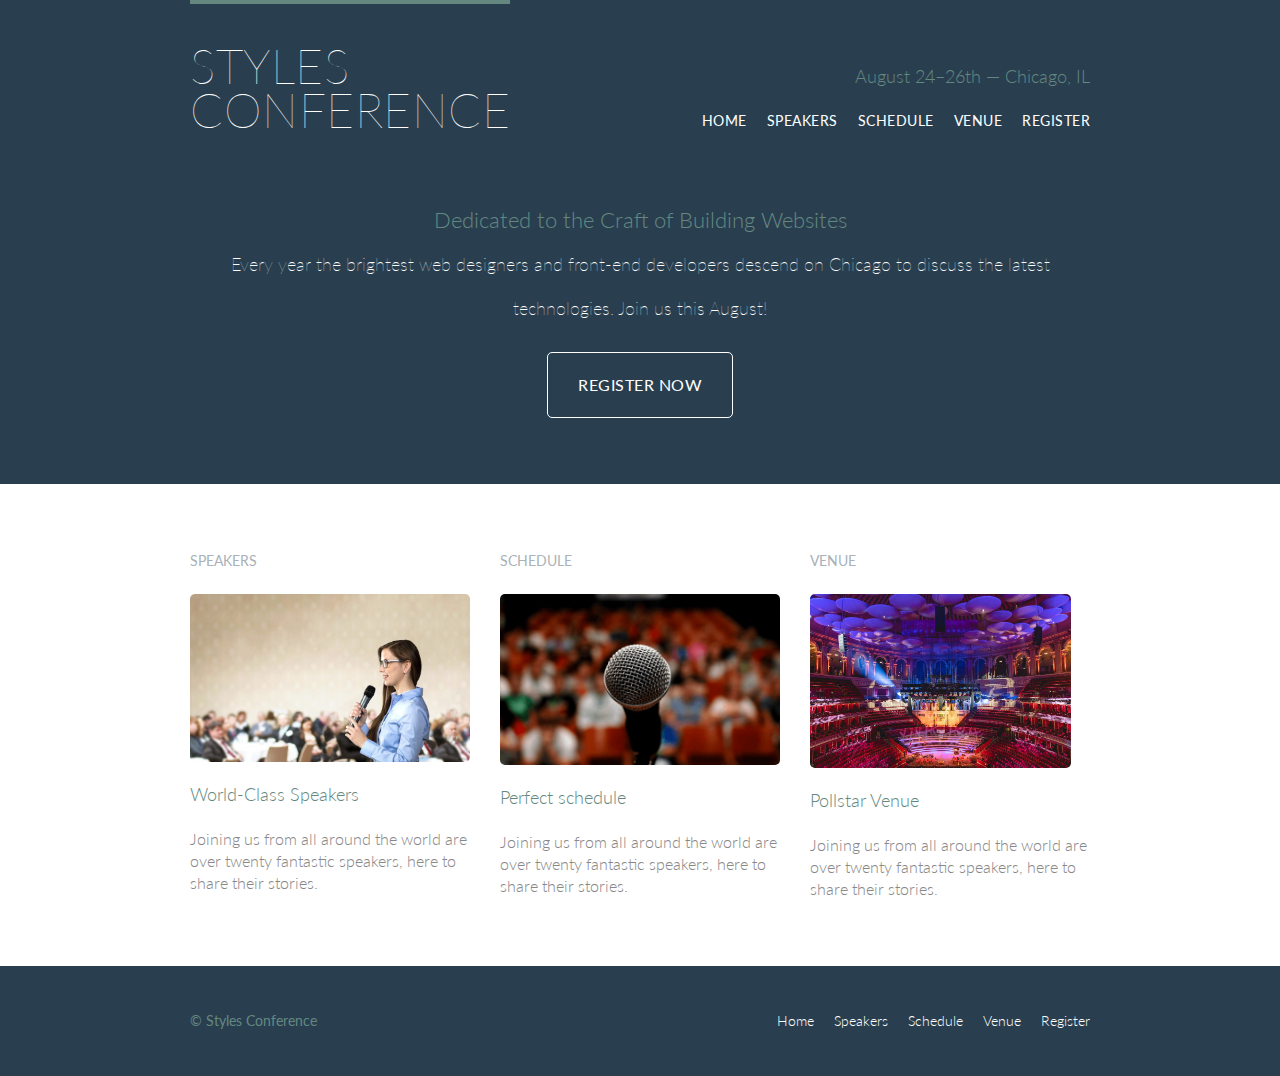
==== index.html @ 80333d84 "add initial files" ====
<!DOCTYPE html>
<html lang="en">
<head>
	<meta charset="utf-8">
	<title>Styles Conference</title>
	<link rel="stylesheet" href="http://fonts.googleapis.com/css?family=Lato:100,300,400">
	
	<link rel="stylesheet" href="assets/stylesheets/main.css">
	
	
</head>
<body>
	
		
	
	  <header class="primary-header container group">
        <h1 class="logo">
            <a href="index.html">Styles <br/> Conference</a>
        </h1>
        <h3 class="tagline">August 24&ndash;26th &mdash; Chicago, IL</h3>
        <nav class="nav primary-nav">
            <ul>
                <li><a href="index.html">Home</a></li><!--
             --><li><a href="speakers.html">Speakers</a></li><!--
             --><li><a href="schedule.html">Schedule</a></li><!--
             --><li><a href="venue.html">Venue</a></li><!--
             --><li><a href="register.html">Register</a></li>
            </ul>
        </nav>
    </header>
    <section class="hero container">
        <h2>Dedicated to the Craft of Building Websites</h2>
        <p>Every year the brightest web designers and front-end developers descend on Chicago to discuss the latest technologies. Join us this August!</p>
        <a href="register.html" class="btn btn-alt">Register Now</a>
    </section>
    
    	
    
    <section class="row">
    	<div class="grid">
  
  <!-- Speakers -->
  
            <section class="teaser col-1-3">
                <h5>Speakers</h5>
                <a href="speakers.html">
                    <img src="assets/images/home/speakers.jpg" alt="Professional Speaker">
                    <h3>World-Class Speakers</h3>
                </a>
                <p>Joining us from all around the world are over twenty fantastic speakers, here to share their stories.</p>
            </section><!--
  
  Schedule
  
         --><section class="teaser col-1-3">
        	    <a href="schedule.html">
                    <h5>Schedule</h5>
                    <img src="assets/images/home/schedule.png" alt="gallery">
                    <h3>Perfect schedule</h3>
                </a>
                <p>Joining us from all around the world are over twenty fantastic speakers, here to share their stories.</p>
            </section><!--
  
  Venue
  
         --><section class="teaser col-1-3">
        	    <a href="venue.html">
                    <h5>Venue</h5>
                    <img src="assets/images/home/pollstar.jpg" width="260.97px" alt="Venue">
                    <h3>Pollstar Venue</h3>
                </a>
                <p>Joining us from all around the world are over twenty fantastic speakers, here to share their stories.</p>
            </section>
        </div>
    </section>
    
    <footer class="primary-footer container group">
        <small>&copy; Styles Conference</small>
        <nav class="nav">
            <ul>
                <li><a href="index.html">Home</a></li><!--
             --><li><a href="speakers.html">Speakers</a></li><!--
             --><li><a href="schedule.html">Schedule</a></li><!--
             --><li><a href="venue.html">Venue</a></li><!--
             --><li><a href="register.html">Register</a></li>
            </ul>
        </nav>

    </footer>







    


</body>
</html>
---- assets/stylesheets/main.css ----
/* http://meyerweb.com/eric/tools/css/reset/ 
   v2.0 | 20110126
   License: none (public domain)
*/

html, body, div, span, applet, object, iframe,
h1, h2, h3, h4, h5, h6, p, blockquote, pre,
a, abbr, acronym, address, big, cite, code,
del, dfn, em, img, ins, kbd, q, s, samp,
small, strike, strong, sub, sup, tt, var,
b, u, i, center,
dl, dt, dd, ol, ul, li,
fieldset, form, label, legend,
table, caption, tbody, tfoot, thead, tr, th, td,
article, aside, canvas, details, embed, 
figure, figcaption, footer, header, hgroup, 
menu, nav, output, ruby, section, summary,
time, mark, audio, video {
  margin: 0;
  padding: 0;
  border: 0;
  font-size: 100%;
  font: inherit;
  vertical-align: baseline;
}
/* HTML5 display-role reset for older browsers */
article, aside, details, figcaption, figure, 
footer, header, hgroup, menu, nav, section {
  display: block;
}
body {
  line-height: 1;
}
ol, ul {
  list-style: none;
}
blockquote, q {
  quotes: none;
}
blockquote:before, blockquote:after,
q:before, q:after {
  content: '';
  content: none;
}
table {
  border-collapse: collapse;
  border-spacing: 0;
}

/*
  ========================================
  Custom styles
  ========================================
*/
body {
  color: #888;
  font: 300 16px/22px "Open Sans", "Helvetica Neue", Helvetica, Arial, sans-serif;
}

/*
  ========================================
  Grid
  ========================================
*/

*,
*:before,
*:after {
  -webkit-box-sizing: border-box;
     -moz-box-sizing: border-box;
          box-sizing: border-box;
}
.container {
  margin: 0 auto;
  padding-left: 30px;
  padding-right: 30px;
  width: 960px;
}

/*
  ========================================
  Clearfix
  ========================================
*/
.group:before,
.group:after {
  content: "";
  display: table;
}
.group:after {
  clear: both;
}
.group {
  clear: both;
  *
  zoom: 1;
}

/*
  ========================================
  Rows
  ========================================
*/

.row,
.row-alt{
  min-width: 960px;
}
.row {
  background: #fff;
  padding: 66px 0 44px 0;
}
.row-alt {
   background: #cbe2c1;
   background: -webkit-linear-gradient(to right, #a1d3b0, #f6f1d3);
   background: -moz-linear-gradient(to right, #a1d3b0, #f6f1d3);
   background: linear-gradient(to right, #a1d3b0, #f6f1d3);
   padding: 44px 0 22px 0;
 }

/*
  ========================================
  Typography
  ========================================
*/

h1, h3, h4, h5, p {
  margin-bottom: 22px;
}
h1, h2, h3, h4 {
  color: #648880;
}
h1 {
  font-size: 36px;
  line-height: 44px;
}
h2 {
  font-size: 24px;
  line-height: 44px;
}
h3 {
  font-size: 110%;
}
h4 {
  font-size: 18px;
}
h5 {
  color: #a9b2b9;
  font-size: 14px;
  font-weight: 400;
  text-transform: uppercase;
}
strong {
  font-weight: 400;
}
cite, em {
  font-style: italic;
}
body {
  background: #293f50;
  color: #888;
  font: 300 16px/22px "Lato", "Open Sans", "Helvetica Neue", Helvetica, Arial, sans-serif;
}

/*
  ========================================
  Leads
  ========================================
*/

.lead {
  text-align: center;
}
.lead p {
  font-size: 21px;
  line-height: 33px;
}


/*
  ========================================
  Links
  ========================================
*/

a {
  color: #648880;
  text-decoration: none;
}
a:hover {
  color: #a9b2b9;
}
p a {
  border-bottom: 1px solid #dfe2e5;
}

.teaser a:hover h3 {
  color: #a9b2b9;
}
.primary-header a,
.primary-footer a {
  color: #fff;
}
.primary-header a:hover,
.primary-footer a:hover {
  color: #648880;
}

/*
  ========================================
  Buttons
  ========================================
*/

.btn {
  border-radius: 5px;
  color: #fff;
  cursor: pointer;
  display: inline-block;
  font-weight: 400;
  letter-spacing: .5px;
  margin: 0;
  text-transform: uppercase;
}
.btn-alt {
  border: 1px solid #fff;
  padding: 10px 30px;
}
.btn-alt:hover {
  background: #fff;
  color: #648880;
}
.btn-default {
  border: 0;
  background: #648880;
  padding: 11px 30px;
  font-size: 14px;
}
.btn-default:hover {
  background: #77a198;
}

/*
  ========================================
  Home
  ========================================
*/

.hero {
  color: #fff;
  line-height: 44px;
  padding: 22px 80px 66px 80px;
  text-align: center;
}

.hero h2 {
  font-size: 140%;
}
.hero p {
  font-size: 115%;
  font-weight: 100;
}
.teaser img {
  border-radius: 5px;
  display: block;
  margin-bottom: 22px;
  max-width: 100%
}


/*
  ========================================
  Primary header
  ========================================
*/

.logo {
  border-top: 4px solid #648880;
  float: left;
  font-size: 48px;
  font-weight: 100;
  letter-spacing: .5px;
  line-height: 44px;
  padding: 40px 0 22px 0;
  text-transform: uppercase;
}


.tagline{
  margin: 66px 0 22px 0;
  text-align: right;
}

/*
  ========================================
  Navigation
  ========================================
*/

.nav {
  text-align: right;
}
.nav li {
  display: inline-block;
  margin: 0 10px;
  vertical-align: top;
}
.nav li:last-child {
  margin-right: 0;
}


/*
  ========================================
  Primary navigation
  ========================================
*/

.primary-nav {
  font-size: 14px;
  font-weight: 400;
  letter-spacing: .5px;
  text-transform: uppercase;
}

/*
  ========================================
  Primary footer
  ========================================
*/

.primary-footer small {
  float: left;
  font-weight: 400;
}
.primary-footer {
  color: #648880;
  font-size: 14px;
  padding-bottom: 44px;
  padding-top: 44px;
}















/*
  ========================================
  Layouts
  ========================================
*/
.col-1-3 {
  width: 33.33%;
}
.col-2-3 {
  width: 66.66%;
}
.col-1-3,
.col-2-3 {
  display: inline-block;
  vertical-align: top;
}
.grid,
.col-1-3,
.col-2-3 {
  padding-left: 15px;
  padding-right: 15px;
}
.container,
.grid {
  margin: 0 auto;
  width: 960px;
}
.container {
  padding-left: 30px;
  padding-right: 30px;
}


/*
  ========================================
  Speakers
  ========================================
*/
  
.speaker-info {
  border: 1px solid #dfe2e5;
  border-radius: 5px;
  margin-top: 88px;
  padding-bottom: 22px;
  text-align: center;
}

.speaker {
  margin-bottom: 44px;
}
.speaker-info img {
  border-radius: 50%;
  height: 130px;
  margin: -66px 0 22px 0;
  vertical-align: top;
}

/*
  ========================================
  Venue
  ========================================
*/

.venue-theatre {
  margin-bottom: 66px;
}
.venue-hotel {
  margin-bottom: 22px;
}
.venue-map {
  height: 264px;
}

/*
  ========================================
  Register
  ========================================
*/

.why-attend {
  list-style: square;
  margin: 0 0 22px 30px;
}
form {
  margin-bottom: 22px;
}
input,
select,
textarea {
  font: 300 16px/22px "Lato", "Open Sans", "Helvetica Neue", Helvetica, Arial, sans-serif;
}

.register-group label {
  color: #648880;
  cursor: pointer;
  font-weight: 400;
}
.register-group input,
.register-group select,
.register-group textarea {
  border: 1px solid #c6c9cc;
  border-radius: 5px;
  color: #888;
  display: block;
  margin: 5px 0 27px 0;
  padding: 5px 8px;
}
.register-group input,
.register-group textarea {
  width: 100%;
}
.register-group select {
  height: 34px;
  width: 60px;
}
.register-group textarea {
  height: 78px;
}

/*
  ========================================
  Schedule
  ========================================
*/

table {
  margin-bottom: 44px;
  width: 100%;
}
table:last-child {
  margin-bottom: 0;
}
th,
td {
  padding-bottom: 22px;
  vertical-align: top;
}
th {
  padding-right: 45px;
  text-align: right;
  width: 20%;
}
td {
  width: 40%;
}
thead {
  line-height: 44px;
}
thead th {
  color: #648880;
  font-size: 24px;
}
tbody th {
  color: #a9b2b9;
  font-size: 14px;
  font-weight: 400;
  padding-top: 22px;
  text-transform: uppercase;
}
tbody td {
  border-top: 1px solid #dfe2e5;
  padding-top: 21px;
}
tbody td:first-of-type {
  padding-right: 15px;
}
tbody td:last-of-type {
  padding-left: 15px;
}
tbody td:only-of-type {
  padding-left: 0;
  padding-right: 0;
}
table a {
  color: #888;
}
table h4 {
  margin-bottom: 0;
}
.schedule-offset {
  color: #a9b2b9;
}
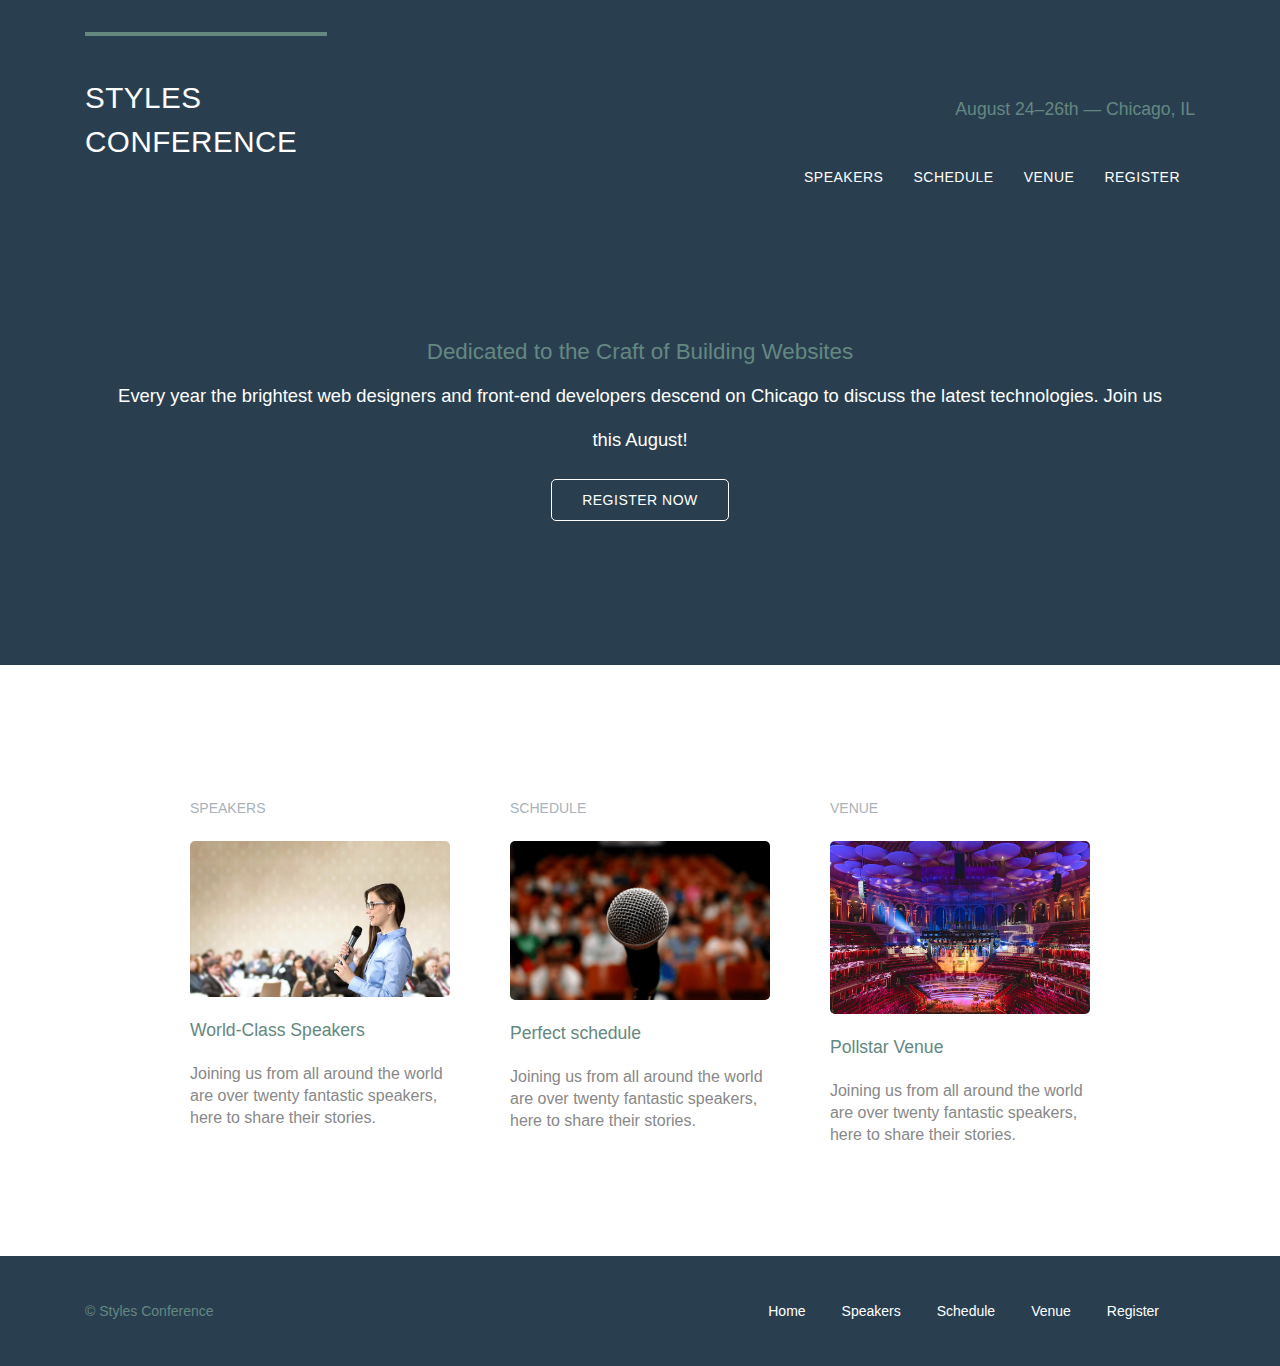
==== commit 3e86be95: "adding changed files" ====
--- a/index.html
+++ b/index.html
@@ -1,101 +1,156 @@
 <!DOCTYPE html>
+
 <html lang="en">
+
 <head>
-	<meta charset="utf-8">
-	<title>Styles Conference</title>
-	<link rel="stylesheet" href="http://fonts.googleapis.com/css?family=Lato:100,300,400">
-	
-	<link rel="stylesheet" href="assets/stylesheets/main.css">
-	
-	
+    <meta charset="UTF-8">
+    <meta name="viewport" content="width=device-width, initial-scale=1.0">
+    <title>Document</title>
+    <link rel="stylesheet" href="bootstrap.min.css">
+
+    <link rel="stylesheet" href="assets/stylesheets/style.css">
 </head>
+
 <body>
-	
-		
-	
-	  <header class="primary-header container group">
-        <h1 class="logo">
-            <a href="index.html">Styles <br/> Conference</a>
-        </h1>
-        <h3 class="tagline">August 24&ndash;26th &mdash; Chicago, IL</h3>
-        <nav class="nav primary-nav">
-            <ul>
-                <li><a href="index.html">Home</a></li><!--
-             --><li><a href="speakers.html">Speakers</a></li><!--
-             --><li><a href="schedule.html">Schedule</a></li><!--
-             --><li><a href="venue.html">Venue</a></li><!--
-             --><li><a href="register.html">Register</a></li>
-            </ul>
+    <header class="primary-header group">
+        <nav id="header-nav" class="navbar navbar-default">
+            <div class="container">
+                <div class="navbar-header">
+                    <h1 class="logo">
+                        <a href="index.html">Styles <br/> Conference</a>
+                    </h1>
+
+
+                    <button id="navbarToggle" type="button" class="navbar-toggle collapsed" data-toggle="collapse" data-target="#collapsable-nav" aria-expanded="false">
+                        <span class="sr-only">Toggle navigation</span>
+                        <span class="icon-bar"></span>
+                        <span class="icon-bar"></span>
+                        <span class="icon-bar"></span>
+                    </button>
+                </div>
+                <h3 class="tagline">August 24&ndash;26th &mdash; Chicago, IL</h3>
+
+                <nav id="collapsable-nav" class="collapse navbar-collapse primary-nav">
+                    <ul id="nav-list" class="nav navbar-nav navbar-right">
+                        <li id="navHomeButton" class="visible-xs">
+                            <a href="index.html">
+                            Home</a>
+                        </li>
+                        <li id="navMenuButton" ui-sref-active="active">
+                            <a class="nav-link" href="speakers.html">Speakers</a>
+                        </li>
+                        <li>
+                            <a class="nav-link" href="schedule.html">Schedule</a>
+                        </li>
+                        <li>
+                            <a class="nav-link" href="venue.html">Venue</a>
+                        </li>
+                        <li>
+                            <a class="nav-link" href="register.html">Register</a>
+
+                        </li>
+                    </ul>
+                    <!-- #nav-list -->
+                </nav>
+                <!-- .collapse .navbar-collapse -->
+            </div>
+            <!-- .container -->
         </nav>
+        <!-- #header-nav -->
     </header>
-    <section class="hero container">
-        <h2>Dedicated to the Craft of Building Websites</h2>
-        <p>Every year the brightest web designers and front-end developers descend on Chicago to discuss the latest technologies. Join us this August!</p>
-        <a href="register.html" class="btn btn-alt">Register Now</a>
-    </section>
-    
-    	
-    
-    <section class="row">
-    	<div class="grid">
-  
-  <!-- Speakers -->
-  
-            <section class="teaser col-1-3">
-                <h5>Speakers</h5>
-                <a href="speakers.html">
-                    <img src="assets/images/home/speakers.jpg" alt="Professional Speaker">
-                    <h3>World-Class Speakers</h3>
-                </a>
-                <p>Joining us from all around the world are over twenty fantastic speakers, here to share their stories.</p>
-            </section><!--
-  
-  Schedule
-  
-         --><section class="teaser col-1-3">
-        	    <a href="schedule.html">
-                    <h5>Schedule</h5>
-                    <img src="assets/images/home/schedule.png" alt="gallery">
-                    <h3>Perfect schedule</h3>
-                </a>
-                <p>Joining us from all around the world are over twenty fantastic speakers, here to share their stories.</p>
-            </section><!--
-  
-  Venue
-  
-         --><section class="teaser col-1-3">
-        	    <a href="venue.html">
-                    <h5>Venue</h5>
-                    <img src="assets/images/home/pollstar.jpg" width="260.97px" alt="Venue">
-                    <h3>Pollstar Venue</h3>
-                </a>
-                <p>Joining us from all around the world are over twenty fantastic speakers, here to share their stories.</p>
+
+    <div class="jumbotron jumbotron-fluid text-center">
+        <div class="container">
+            <section class="hero container">
+                <h2>Dedicated to the Craft of Building Websites</h2>
+                <p>Every year the brightest web designers and front-end developers descend on Chicago to discuss the latest technologies. Join us this August!</p>
+                <a href="register.html" class="btn btn-alt">Register Now</a>
             </section>
         </div>
+    </div>
+
+    <section class="row">
+        <div class="main-content">
+
+            <div class="row">
+
+
+                <div class="col-md-4">
+                    <div class="card mb-4 shadow-sm teaser">
+                        <h5>Speakers</h5>
+                        <a href="speakers.html">
+                            <img src="assets/images/home/speakers.jpg" alt="Professional Speaker">
+
+                        </a>
+
+
+                        <div class="card-body">
+                            <h3>World-Class Speakers</h3>
+                            <p>Joining us from all around the world are over twenty fantastic speakers, here to share their stories.</p>
+
+                        </div>
+                    </div>
+                </div>
+                <div class="col-md-4">
+                    <div class="card mb-4 shadow-sm teaser">
+                        <a href="schedule.html">
+                            <h5>Schedule</h5>
+                            <img src="assets/images/home/schedule.png" alt="gallery">
+
+                        </a>
+
+
+                        <div class="card-body">
+                            <h3>Perfect schedule</h3>
+                            <p>Joining us from all around the world are over twenty fantastic speakers, here to share their stories.</p>
+
+                        </div>
+                    </div>
+                </div>
+                <div class="col-md-4">
+                    <div class="teaser card mb-4 shadow-sm">
+                        <a href="venue.html">
+                            <h5>Venue</h5>
+                            <img src="assets/images/home/pollstar.jpg" alt="Venue">
+
+                        </a>
+
+
+                        <div class="card-body">
+                            <h3>Pollstar Venue</h3>
+                            <p>Joining us from all around the world are over twenty fantastic speakers, here to share their stories.</p>
+                        </div>
+                    </div>
+                </div>
+            </div>
+        </div>
+
     </section>
-    
+
     <footer class="primary-footer container group">
         <small>&copy; Styles Conference</small>
-        <nav class="nav">
+        <nav class="nav footer-nav">
             <ul>
-                <li><a href="index.html">Home</a></li><!--
-             --><li><a href="speakers.html">Speakers</a></li><!--
-             --><li><a href="schedule.html">Schedule</a></li><!--
-             --><li><a href="venue.html">Venue</a></li><!--
-             --><li><a href="register.html">Register</a></li>
+                <li><a href="index.html">Home</a></li>
+                <!--
+             -->
+                <li><a href="speakers.html">Speakers</a></li>
+                <!--
+             -->
+                <li><a href="schedule.html">Schedule</a></li>
+                <!--
+             -->
+                <li><a href="venue.html">Venue</a></li>
+                <!--
+             -->
+                <li><a href="register.html">Register</a></li>
             </ul>
         </nav>
 
     </footer>
-
-
-
-
-
-
-
-    
-
+    <script src="https://code.jquery.com/jquery-3.5.1.slim.min.js" integrity="sha384-DfXdz2htPH0lsSSs5nCTpuj/zy4C+OGpamoFVy38MVBnE+IbbVYUew+OrCXaRkfj" crossorigin="anonymous"></script>
+    <script src="https://cdn.jsdelivr.net/npm/bootstrap@4.6.0/dist/js/bootstrap.bundle.min.js" integrity="sha384-Piv4xVNRyMGpqkS2by6br4gNJ7DXjqk09RmUpJ8jgGtD7zP9yug3goQfGII0yAns" crossorigin="anonymous"></script>
 
 </body>
+
 </html>--- a/assets/stylesheets/style.css
+++ b/assets/stylesheets/style.css
@@ -0,0 +1,863 @@
+/* http://meyerweb.com/eric/tools/css/reset/ 
+   v2.0 | 20110126
+   License: none (public domain)
+*/
+
+html,
+body,
+div,
+span,
+applet,
+object,
+iframe,
+h1,
+h2,
+h3,
+h4,
+h5,
+h6,
+p,
+blockquote,
+pre,
+a,
+abbr,
+acronym,
+address,
+big,
+cite,
+code,
+del,
+dfn,
+em,
+img,
+ins,
+kbd,
+q,
+s,
+samp,
+small,
+strike,
+strong,
+sub,
+sup,
+tt,
+var,
+b,
+u,
+i,
+center,
+dl,
+dt,
+dd,
+ol,
+ul,
+li,
+fieldset,
+form,
+label,
+legend,
+table,
+caption,
+tbody,
+tfoot,
+thead,
+tr,
+th,
+td,
+article,
+aside,
+canvas,
+details,
+embed,
+figure,
+figcaption,
+footer,
+header,
+hgroup,
+menu,
+nav,
+output,
+ruby,
+section,
+summary,
+time,
+mark,
+audio,
+video {
+    margin: 0;
+    padding: 0;
+    border: 0;
+    font-size: 100%;
+    font: inherit;
+    vertical-align: baseline;
+}
+
+
+/* HTML5 display-role reset for older browsers */
+
+article,
+aside,
+details,
+figcaption,
+figure,
+footer,
+header,
+hgroup,
+menu,
+nav,
+section {
+    display: block;
+}
+
+body {
+    line-height: 1;
+}
+
+ol,
+ul {
+    list-style: none;
+}
+
+blockquote,
+q {
+    quotes: none;
+}
+
+blockquote:before,
+blockquote:after,
+q:before,
+q:after {
+    content: '';
+    content: none;
+}
+
+table {
+    border-collapse: collapse;
+    border-spacing: 0;
+}
+
+
+/*
+  ========================================
+  Custom styles
+  ========================================
+*/
+
+body {
+    color: #888;
+    font: 300 16px/22px "Open Sans", "Helvetica Neue", Helvetica, Arial, sans-serif;
+}
+
+
+/*
+  ========================================
+  Grid
+  ========================================
+*/
+
+*,
+*:before,
+*:after {
+    -webkit-box-sizing: border-box;
+    -moz-box-sizing: border-box;
+    box-sizing: border-box;
+}
+
+.container {
+    margin: 0 auto;
+    padding-left: 30px;
+    padding-right: 30px;
+}
+
+
+/*
+  ========================================
+  Rows
+  ========================================
+*/
+
+
+/* 
+.row-alt {
+    min-width: 960px;
+}  */
+
+.row {
+    background: #fff;
+    padding: 66px 0 44px 0;
+    margin-right: 0;
+    margin-left: 0;
+}
+
+.row-alt {
+    background: #cbe2c1;
+    background: -webkit-linear-gradient(to right, #a1d3b0, #f6f1d3);
+    background: -moz-linear-gradient(to right, #a1d3b0, #f6f1d3);
+    background: linear-gradient(to right, #a1d3b0, #f6f1d3);
+    padding: 44px 0 22px 0;
+}
+
+
+/*
+  ========================================
+  Clearfix
+  ========================================
+*/
+
+.group:before,
+.group:after {
+    content: "";
+    display: table;
+}
+
+.group:after {
+    clear: both;
+}
+
+.group {
+    clear: both;
+    * zoom: 1;
+}
+
+
+/*
+  ========================================
+  Typography
+  ========================================
+*/
+
+h1,
+h3,
+h4,
+h5,
+p {
+    margin-bottom: 22px;
+}
+
+h1,
+h2,
+h3,
+h4 {
+    color: #648880;
+}
+
+h1 {
+    font-size: 36px;
+    line-height: 44px;
+}
+
+h2 {
+    font-size: 24px;
+    line-height: 44px;
+}
+
+h3 {
+    font-size: 110%;
+}
+
+h4 {
+    font-size: 18px;
+}
+
+h5 {
+    color: #a9b2b9;
+    font-size: 14px;
+    font-weight: 400;
+    text-transform: uppercase;
+}
+
+strong {
+    font-weight: 400;
+}
+
+cite,
+em {
+    font-style: italic;
+}
+
+body {
+    background: #293f50;
+    color: #888;
+    font: 300 16px/22px "Lato", "Open Sans", "Helvetica Neue", Helvetica, Arial, sans-serif;
+}
+
+
+/*
+  ========================================
+  Leads
+  ========================================
+*/
+
+.lead {
+    text-align: center;
+}
+
+.lead p {
+    font-size: 21px;
+    line-height: 33px;
+}
+
+
+/*
+  ========================================
+  Links
+  ========================================
+*/
+
+a {
+    color: #648880;
+    text-decoration: none;
+}
+
+.logo a {
+    color: #fff;
+}
+
+a:hover {
+    color: #a9b2b9;
+}
+
+p a {
+    border-bottom: 1px solid #dfe2e5;
+}
+
+.teaser a:hover h3 {
+    color: #a9b2b9;
+}
+
+.primary-header .navbar-default .navbar-nav>li>a,
+.primary-footer a {
+    color: #fff;
+}
+
+.primary-header .navbar-default .navbar-nav>li>a:hover,
+.primary-footer a:hover {
+    color: #648880;
+}
+
+
+/*
+  ========================================
+  Buttons
+  ========================================
+*/
+
+.btn {
+    border-radius: 5px;
+    color: #fff;
+    cursor: pointer;
+    display: inline-block;
+    font-weight: 400;
+    letter-spacing: .5px;
+    margin: 0;
+    text-transform: uppercase;
+}
+
+.btn-alt {
+    border: 1px solid #fff;
+    padding: 10px 30px;
+}
+
+.btn-alt:hover {
+    background: #fff;
+    color: #648880;
+}
+
+.btn-default {
+    border: 0;
+    background: #648880;
+    padding: 11px 30px;
+    font-size: 14px;
+}
+
+.btn-default:hover {
+    background: #77a198;
+}
+
+button#navbarToggle {
+    /* color: white; */
+    background: blanchedalmond;
+}
+
+
+/*
+  ========================================
+  Home
+  ========================================
+*/
+
+.jumbotron {
+    background-color: #293f50;
+}
+
+.hero {
+    color: #fff;
+    line-height: 44px;
+    padding: 22px 80px 66px 80px;
+    text-align: center;
+}
+
+.hero h2 {
+    font-size: 140%;
+}
+
+.hero p {
+    font-size: 115%;
+    font-weight: 100;
+}
+
+.teaser img {
+    border-radius: 5px;
+    display: block;
+    margin-bottom: 22px;
+    max-width: 100%
+}
+
+
+/*
+  ========================================
+  Primary header
+  ========================================
+*/
+
+header.primary-header.group {
+    padding: 2rem 2rem;
+}
+
+.logo {
+    border-top: 4px solid #648880;
+    float: left;
+    font-size: 185%;
+    font-weight: 100;
+    letter-spacing: .5px;
+    line-height: 44px;
+    padding: 40px 30px 22px 0;
+    text-transform: uppercase;
+}
+
+.tagline {
+    margin: 66px 0 22px 0;
+    text-align: right;
+}
+
+
+/*
+  ========================================
+  Primary navigation
+  ========================================
+*/
+
+.primary-nav {
+    font-size: 14px;
+    font-weight: 400;
+    letter-spacing: .5px;
+    text-transform: uppercase;
+}
+
+
+/*
+  ========================================
+  Primary footer
+  ========================================
+*/
+
+.primary-footer small {
+    float: left;
+    font-weight: 400;
+}
+
+.primary-footer {
+    color: #648880;
+    font-size: 14px;
+    padding-bottom: 44px;
+    padding-top: 44px;
+}
+
+nav.footer-nav.nav {
+    float: right;
+    display: inline-flex;
+}
+
+nav.footer-nav.nav ul {
+    display: inline-flex;
+}
+
+nav.footer-nav.nav ul li {
+    margin-right: 2.25rem;
+}
+
+
+/*
+  ========================================
+  Layouts
+  ========================================
+*/
+
+.address.col-1-3 {
+    display: inline-block;
+}
+
+.col-1-3 {
+    width: 33.33%;
+}
+
+.col-2-3 {
+    width: 66.66%;
+}
+
+.col-1-3,
+.col-2-3 {
+    display: inline-block;
+    vertical-align: top;
+}
+
+.grid {
+    padding-left: 15px;
+    padding-right: 15px;
+}
+
+.mb-4 {
+    padding-left: 15px;
+    padding-right: 15px;
+    display: inline-block;
+    vertical-align: top;
+}
+
+.container {
+    padding-left: 30px;
+    padding-right: 30px;
+}
+
+.main-content {
+    margin: 0 auto;
+    max-width: 960px;
+}
+
+.grid {
+    margin: 0 auto;
+    max-width: 960px;
+    padding-right: 10px;
+    padding-left: 10px;
+    text-align: center;
+}
+
+
+/** HEADER **/
+
+#header-nav {
+    background-color: #293f50;
+    border-radius: 0;
+    border: 0;
+}
+
+#nav-list {
+    margin-top: 10px;
+}
+
+#nav-list a {
+    text-align: center;
+}
+
+#nav-list a:hover {
+    background: #E7E7E7;
+}
+
+#nav-list a span {
+    font-size: 1.8em;
+}
+
+.navbar-header button.navbar-toggle,
+.navbar-header .icon-bar {
+    border: 1px solid #61122f;
+}
+
+.navbar-header button.navbar-toggle {
+    clear: both;
+    margin-top: -30px;
+}
+
+
+/* END HEADER */
+
+
+/********** Medium devices only **********/
+
+@media (min-width: 992px) and (max-width: 1199px) {}
+
+
+/********** Extra small devices only **********/
+
+@media (max-width: 767px) {
+    /* Header */
+    .navbar-brand {
+        padding-top: 10px;
+        height: 80px;
+    }
+    .tagline {
+        margin: 0 0 10px 0;
+    }
+    .navbar-brand h1 {
+        /* Restaurant name */
+        padding-top: 10px;
+        font-size: 5vw;
+        /* 1vw = 1% of viewport width */
+    }
+    .navbar-brand p {
+        /* Kosher cert */
+        font-size: .6em;
+        margin-top: 12px;
+    }
+    .navbar-brand p img {
+        /* Star-K */
+        height: 20px;
+    }
+    #collapsable-nav a {
+        /* Collapsed nav menu text */
+        font-size: 1.2em;
+    }
+    #collapsable-nav a span {
+        /* Collapsed nav menu glyph */
+        font-size: 1em;
+        margin-right: 5px;
+    }
+    /* End Header */
+    /* Footer */
+    .panel-footer section {
+        margin-bottom: 30px;
+        text-align: center;
+    }
+    .panel-footer section:nth-child(3) {
+        margin-bottom: 0;
+        /* margin already exists on the whole row */
+    }
+    .panel-footer section hr {
+        width: 50%;
+    }
+    /* End Footer */
+}
+
+
+/********** Super extra small devices Only :-) (e.g., iPhone 4) **********/
+
+@media (max-width: 479px) {
+    /* Header */
+    .navbar-brand h1 {
+        /* Restaurant name */
+        padding-top: 5px;
+        font-size: 6vw;
+    }
+    /* End Header */
+}
+
+
+/*
+  ========================================
+  Speakers
+  ========================================
+*/
+
+aside.col-1-3 {
+    display: inline;
+}
+
+.speaker-info {
+    border: 1px solid #dfe2e5;
+    border-radius: 5px;
+    margin-top: 88px;
+    padding-bottom: 22px;
+    text-align: center;
+}
+
+.speaker {
+    margin-bottom: 44px;
+    margin-bottom: 44px;
+    text-align: center;
+}
+
+.speaker-info img {
+    border-radius: 50%;
+    height: 130px;
+    margin: -66px 0 22px 0;
+    vertical-align: top;
+}
+
+
+/*
+  ========================================
+  Venue
+  ========================================
+*/
+
+.venue-theatre {
+    margin-bottom: 66px;
+}
+
+.venue-hotel {
+    margin-bottom: 22px;
+}
+
+.venue-map {
+    height: 264px;
+    display: inline-block;
+    /* height: 500px; */
+    width: 66%;
+}
+
+
+/********** Extra small devices only **********/
+
+@media (max-width: 767px) {
+    .venue-map {
+        width: 80%;
+    }
+}
+
+
+/*
+  ========================================
+  Register
+  ========================================
+*/
+
+.why-attend {
+    list-style: square;
+    margin: 0 0 22px 30px;
+}
+
+form {
+    margin-bottom: 22px;
+}
+
+input,
+select,
+textarea {
+    font: 300 16px/22px "Lato", "Open Sans", "Helvetica Neue", Helvetica, Arial, sans-serif;
+}
+
+.register-group label {
+    color: #648880;
+    cursor: pointer;
+    font-weight: 400;
+}
+
+.register-group input,
+.register-group select {
+    border: 1px solid #c6c9cc;
+    border-radius: 5px;
+    color: #888;
+    display: block;
+    margin: 5px 0 27px 0;
+    padding: 5px 8px;
+}
+
+.register-group input,
+.register-group textarea {
+    width: 100%;
+}
+
+.register-group select {
+    height: 34px;
+    width: 60px;
+}
+
+.register-group textarea {
+    height: 78px;
+}
+
+section.col-2-3.purchase {
+    display: inline-block;
+    text-align: left;
+    width: 60%;
+}
+
+
+/********** Extra small devices only **********/
+
+@media (max-width: 767px) {
+    section.col-2-3.purchase {
+        width: 80%;
+    }
+}
+
+
+/*
+  ========================================
+  Schedule
+  ========================================
+*/
+
+table {
+    margin-bottom: 44px;
+    width: 100%;
+}
+
+table:last-child {
+    margin-bottom: 0;
+}
+
+th,
+td {
+    padding-bottom: 22px;
+    vertical-align: top;
+}
+
+th {
+    padding-right: 45px;
+    text-align: right;
+    width: 20%;
+}
+
+td {
+    width: 40%;
+}
+
+thead {
+    line-height: 44px;
+}
+
+thead th {
+    color: #648880;
+    font-size: 24px;
+}
+
+tbody th {
+    color: #a9b2b9;
+    font-size: 14px;
+    font-weight: 400;
+    padding-top: 22px;
+    text-transform: uppercase;
+}
+
+tbody td {
+    border-top: 1px solid #dfe2e5;
+    padding-top: 21px;
+}
+
+tbody td:first-of-type {
+    padding-right: 15px;
+}
+
+tbody td:last-of-type {
+    padding-left: 15px;
+}
+
+tbody td:only-of-type {
+    padding-left: 0;
+    padding-right: 0;
+}
+
+table a {
+    color: #888;
+}
+
+table h4 {
+    margin-bottom: 0;
+}
+
+.schedule-offset {
+    color: #a9b2b9;
+}
+
+.initial-loading {
+    margin-top: 60px;
+}